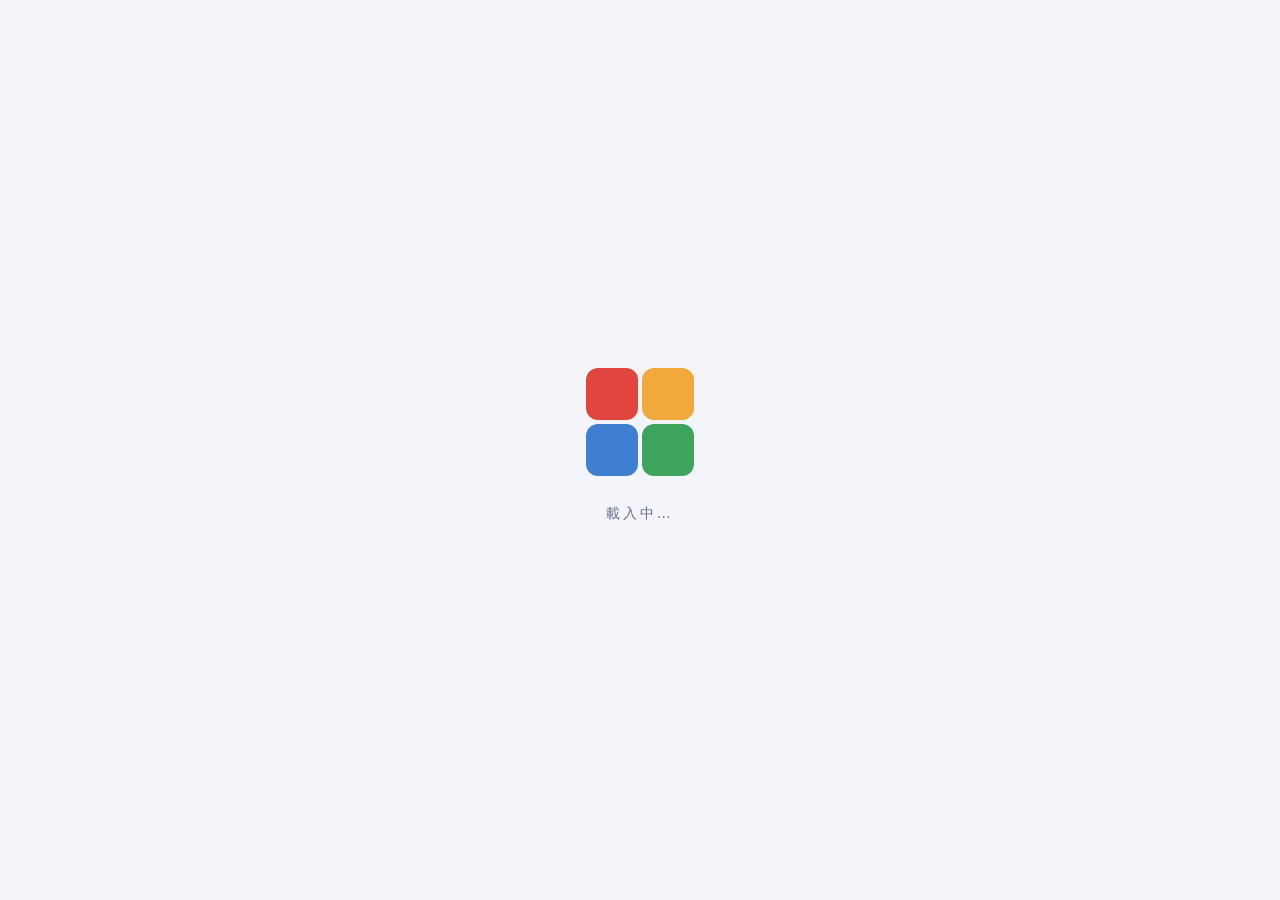
==== index.html @ c6e16c7b "淺色/深色切換改為太陽月亮並排按鈕；教材圖片可調整顯示大小與對齊 - 右上角改為太陽、月亮兩個並排按鈕，目前模式反白並標示 aria-pressed，前台與後台共用 - 後台圖片區塊新增「顯示大小」滑" ====
<!DOCTYPE html>
<html lang="zh-Hant">
<head>
<meta charset="UTF-8">
<meta name="viewport" content="width=device-width, initial-scale=1">
<title>DiSC 人際風格工作坊</title>
<link rel="stylesheet" href="css/style.css">
</head>
<body>
<div id="splash" role="status" aria-label="載入中">
  <div class="splash-in">
    <div class="sq-grid"><i class="sq sq-d"></i><i class="sq sq-i"></i><i class="sq sq-c"></i><i class="sq sq-s"></i></div>
    <p class="muted">載入中…</p>
  </div>
</div>

<header class="topbar"><div class="topbar-in">
  <a class="brand" href="#/"><span class="logo"><i></i><i></i><i></i><i></i></span><span id="brandName">DiSC 人際風格工作坊</span></a>
  <span class="spacer"></span>
  <div class="theme-switch" role="group" aria-label="切換淺色或深色模式">
    <button type="button" data-theme-set="light" title="淺色模式" aria-label="淺色模式" aria-pressed="false"><svg viewBox="0 0 24 24" width="18" height="18" fill="none" stroke="currentColor" stroke-width="2" stroke-linecap="round" stroke-linejoin="round" aria-hidden="true"><circle cx="12" cy="12" r="5"/><path d="M12 1v2M12 21v2M4.22 4.22l1.42 1.42M18.36 18.36l1.42 1.42M1 12h2M21 12h2M4.22 19.78l1.42-1.42M18.36 5.64l1.42-1.42"/></svg></button>
    <button type="button" data-theme-set="dark" title="深色模式" aria-label="深色模式" aria-pressed="false"><svg viewBox="0 0 24 24" width="18" height="18" fill="none" stroke="currentColor" stroke-width="2" stroke-linecap="round" stroke-linejoin="round" aria-hidden="true"><path d="M21 12.79A9 9 0 1 1 11.21 3 7 7 0 0 0 21 12.79z"/></svg></button>
  </div>
</div></header>

<main class="wrap" id="app"></main>

<footer class="wrap" id="siteFooter" style="padding-top:0"></footer>

<script src="js/common.js"></script>
<script src="js/app.js"></script>
</body>
</html>
---- css/style.css ----
/* DiSC 人際風格工作坊 — 共用樣式（前台＋後台） */
:root {
  --bg:#f4f5fb; --surface:#ffffff; --surface2:#eef0f8; --text:#1d2233; --muted:#667085; --line:#e3e6f0;
  --brand:#5b4bdb; --brand-ink:#ffffff; --shadow:0 6px 24px rgba(30,40,90,.08);
  --D:#e0463d; --I:#f2a93b; --S:#3da35d; --C:#3f7fd1;
  --D-soft:#fde8e6; --I-soft:#fef3dc; --S-soft:#e2f4e8; --C-soft:#e3edfa;
  --ok:#2e9e5b; --warn:#d98a00; --danger:#d23b3b;
  --radius:16px;
}
:root[data-theme="dark"] {
  --bg:#12141d; --surface:#1b1f2c; --surface2:#242938; --text:#eceff8; --muted:#9aa3b8; --line:#2d3446;
  --brand:#8b7dff; --brand-ink:#12141d; --shadow:0 6px 24px rgba(0,0,0,.35);
  --D:#ef6a61; --I:#f5bb5c; --S:#5bc07b; --C:#6a9fe6;
  --D-soft:#3a2321; --I-soft:#3a3120; --S-soft:#1f3327; --C-soft:#1f2c40;
}
* { box-sizing:border-box; }
html { scroll-behavior:smooth; }
body { margin:0; background:var(--bg); color:var(--text); line-height:1.65;
  font-family:"Noto Sans TC","Microsoft JhengHei","PingFang TC",system-ui,sans-serif; }
a { color:var(--brand); }
h1,h2,h3 { line-height:1.3; margin:0 0 .5em; }
h1 { font-size:clamp(26px,5vw,38px); } h2 { font-size:22px; } h3 { font-size:17px; }
p { margin:.5em 0; }
.muted { color:var(--muted); } .small { font-size:13px; }
.hidden { display:none !important; }

/* 版面 */
.topbar { position:sticky; top:0; z-index:20; background:color-mix(in srgb,var(--surface) 88%,transparent);
  backdrop-filter:blur(10px); border-bottom:1px solid var(--line); }
.topbar-in { max-width:1040px; margin:0 auto; padding:10px 16px; display:flex; align-items:center; gap:12px; }
.brand { display:flex; align-items:center; gap:10px; font-weight:800; text-decoration:none; color:var(--text); cursor:pointer; }
.logo { display:grid; grid-template-columns:1fr 1fr; width:30px; height:30px; flex:none; }
.logo i { display:block; transition:transform .4s cubic-bezier(.5,0,.2,1), border-radius .4s; }
.logo i:nth-child(1){background:var(--D); border-top-left-radius:9px; --dx:-6px; --dy:-6px; --rot:-90deg}
.logo i:nth-child(2){background:var(--I); border-top-right-radius:9px; --dx:6px; --dy:-6px; --rot:90deg}
.logo i:nth-child(3){background:var(--C); border-bottom-left-radius:9px; --dx:-6px; --dy:6px; --rot:90deg}
.logo i:nth-child(4){background:var(--S); border-bottom-right-radius:9px; --dx:6px; --dy:6px; --rot:-90deg}
/* 滑鼠移到站名時，四色方塊散開成圓形，移開後收回（只用 transform／過渡，不持續動畫；觸控裝置與「減少動態效果」設定下停用） */
@media (hover:hover) and (prefers-reduced-motion:no-preference) {
  .brand:hover .logo i { transform:translate(var(--dx),var(--dy)) rotate(var(--rot)) scale(.78); border-radius:50%; }
}
@media (prefers-reduced-motion:reduce) { .logo i { transition:none; } }
.spacer { flex:1; }
/* 淺色／深色模式切換：太陽與月亮並排，目前的模式反白 */
.theme-switch { display:inline-flex; gap:2px; padding:3px; background:var(--surface2); border:1px solid var(--line); border-radius:99px; flex:none; }
.theme-switch button { padding:6px 9px; border-radius:99px; background:transparent; color:var(--muted); border:0; line-height:0; font-weight:400; }
.theme-switch button:hover { opacity:1; color:var(--text); }
.theme-switch button.on { background:var(--brand); color:var(--brand-ink); }
.wrap { max-width:1040px; margin:0 auto; padding:24px 16px 48px; }
.narrow { max-width:760px; }
.card { background:var(--surface); border:1px solid var(--line); border-radius:var(--radius); padding:24px; box-shadow:var(--shadow); }
.card + .card { margin-top:16px; }
.grid { display:grid; gap:16px; }
.grid.c2 { grid-template-columns:repeat(2,1fr); } .grid.c4 { grid-template-columns:repeat(4,1fr); }
.grid.c3 { grid-template-columns:repeat(3,1fr); }
@media (max-width:820px){ .grid.c4{grid-template-columns:repeat(2,1fr)} .grid.c3{grid-template-columns:1fr} }
@media (max-width:560px){ .grid.c2,.grid.c4{grid-template-columns:1fr} .card{padding:18px} .hero{padding-left:28px;padding-right:28px} }

/* 按鈕與表單 */
button,.btn { font:inherit; cursor:pointer; border:1px solid transparent; border-radius:12px; padding:10px 18px;
  background:var(--brand); color:var(--brand-ink); font-weight:700; text-decoration:none; display:inline-flex;
  align-items:center; gap:6px; transition:transform .08s, opacity .15s; }
button:hover { opacity:.92; } button:active { transform:scale(.98); }
button:disabled { opacity:.4; cursor:not-allowed; }
button.ghost { background:transparent; color:var(--text); border-color:var(--line); }
button.soft { background:var(--surface2); color:var(--text); }
button.danger { background:var(--danger); color:#fff; }
button.sm { padding:5px 11px; font-size:13px; border-radius:9px; }
button.icon { padding:8px 11px; }
input[type=text],input[type=password],input[type=number],input[type=url],select,textarea {
  width:100%; font:inherit; color:var(--text); background:var(--surface2); border:1px solid var(--line);
  border-radius:10px; padding:10px 12px; }
textarea { min-height:84px; resize:vertical; }
input:focus,select:focus,textarea:focus { outline:2px solid var(--brand); border-color:transparent; }
label.f { display:block; font-weight:700; font-size:14px; margin:12px 0 4px; }
.row { display:flex; gap:12px; align-items:center; flex-wrap:wrap; }
.row.between { justify-content:space-between; }
.switch { display:flex; align-items:center; gap:10px; cursor:pointer; }
.switch input { width:20px; height:20px; accent-color:var(--brand); }

/* DiSC 標籤 */
.pill { display:inline-block; padding:2px 10px; border-radius:99px; font-size:12px; font-weight:700; color:#fff; }
.t-D{--c:var(--D);--cs:var(--D-soft)} .t-I{--c:var(--I);--cs:var(--I-soft)}
.t-S{--c:var(--S);--cs:var(--S-soft)} .t-C{--c:var(--C);--cs:var(--C-soft)}
.pill.t-D,.pill.t-I,.pill.t-S,.pill.t-C { background:var(--c); }
.chip { border:2px solid var(--line); background:var(--surface); color:var(--text); border-radius:12px;
  padding:8px 16px; font-weight:800; min-width:52px; justify-content:center; }
.chip.on { background:var(--c,var(--brand)); border-color:var(--c,var(--brand)); color:#fff; }
.chip.none { --c:var(--muted); }

/* 首頁 */
.hero { border-radius:24px; padding:36px 84px; color:#fff; position:relative; overflow:hidden;
  background:linear-gradient(120deg,var(--D) 0%,var(--I) 34%,var(--S) 68%,var(--C) 100%); }
.hero::after { content:""; position:absolute; inset:0; background:linear-gradient(to bottom,rgba(20,20,40,.35),rgba(20,20,40,.55)); }
.hero > * { position:relative; z-index:1; }
.hero p { max-width:100%; opacity:.95; }
.feature { text-align:left; display:block; width:100%; color:var(--text); background:var(--surface);
  border:1px solid var(--line); border-top:6px solid var(--c); border-radius:var(--radius); padding:20px;
  box-shadow:var(--shadow); font-weight:400; position:relative; }
.feature:hover { transform:translateY(-3px); }
.feature .no { font-size:12px; font-weight:800; color:var(--c); letter-spacing:.1em; }
.feature h3 { font-size:20px; margin:4px 0; }
.feature .lock { position:absolute; top:14px; right:16px; font-size:18px; }
.feature.locked { opacity:.85; }

/* 測驗 */
.progress { height:8px; background:var(--surface2); border-radius:99px; overflow:hidden; }
.progress i { display:block; height:100%; background:linear-gradient(90deg,var(--D),var(--I),var(--S),var(--C)); transition:width .25s; }
.opt { display:grid; grid-template-columns:1fr auto auto; gap:10px; align-items:center; padding:12px 14px;
  border:1px solid var(--line); border-radius:12px; margin-top:8px; background:var(--surface2); }
.opt .lbl { font-weight:500; }
.mark { border:2px solid var(--line); background:var(--surface); color:var(--muted); padding:6px 12px; border-radius:10px; font-size:13px; }
.mark.most.on { background:var(--ok); border-color:var(--ok); color:#fff; }
.mark.least.on { background:var(--danger); border-color:var(--danger); color:#fff; }
.mark:disabled { opacity:.3; }
.opt.pick { grid-template-columns:1fr; text-align:left; cursor:pointer; }
.opt.pick.on { border-color:var(--brand); background:color-mix(in srgb,var(--brand) 14%,var(--surface)); font-weight:700; }
.notice { background:var(--I-soft); border-left:5px solid var(--I); border-radius:10px; padding:12px 16px; }
.notice ul { margin:6px 0 0; padding-left:20px; }

/* 結果圖表 */
.bar-row { display:grid; grid-template-columns:96px 1fr 44px; gap:10px; align-items:center; margin:10px 0; }
.track { height:24px; background:var(--surface2); border-radius:9px; overflow:hidden; }
.fill { height:100%; border-radius:9px; background:var(--c); transition:width .6s; }
.styleBadge { font-size:56px; font-weight:900; letter-spacing:.02em; line-height:1; }
.circleWrap { width:100%; max-width:280px; margin:0 auto; }
.circleWrap svg { display:block; width:100%; height:auto; }
.tips h3 { margin-top:16px; }
.tips ul { margin:4px 0; padding-left:20px; }
.box { border-radius:12px; padding:14px 16px; background:var(--cs,var(--surface2)); border-left:5px solid var(--c,var(--brand)); }
.box + .box { margin-top:12px; }
.box h3 { margin:0 0 4px; }

/* 準確度回饋滑桿 */
.rate-current { text-align:center; font-size:20px; font-weight:800; color:var(--brand); margin-bottom:6px; }
input[type=range] { -webkit-appearance:none; appearance:none; width:100%; height:8px; border-radius:99px;
  background:linear-gradient(90deg,var(--D),var(--I),var(--S),var(--C)); outline:none; margin:4px 0; }
input[type=range]::-webkit-slider-thumb { -webkit-appearance:none; appearance:none; width:26px; height:26px; border-radius:50%;
  background:var(--surface); border:4px solid var(--brand); box-shadow:0 2px 6px rgba(0,0,0,.25); cursor:pointer; }
input[type=range]::-moz-range-thumb { width:26px; height:26px; border-radius:50%; background:var(--surface);
  border:4px solid var(--brand); box-shadow:0 2px 6px rgba(0,0,0,.25); cursor:pointer; }
.rate-labels { display:flex; justify-content:space-between; font-size:12px; color:var(--muted); margin-top:2px; }
.box ul { margin:4px 0; padding-left:20px; }

/* 教材 */
.article-item { display:block; text-align:left; width:100%; color:var(--text); background:var(--surface);
  border:1px solid var(--line); border-radius:14px; padding:16px 18px; font-weight:400; box-shadow:var(--shadow); }
.article-item strong { font-size:17px; display:block; }
.blk { margin:14px 0; }
.blk img,.blk video,.blk iframe { max-width:100%; border-radius:12px; display:block; }
.blk iframe { width:100%; border:0; }
.blk .ratio { aspect-ratio:16/9; }
.blk .pdf { height:560px; }
.callout { border-radius:12px; padding:12px 16px; border-left:5px solid var(--brand); background:var(--surface2); }
.callout.tip { border-color:var(--S); background:var(--S-soft); } .callout.warn { border-color:var(--I); background:var(--I-soft); }
.callout.info { border-color:var(--C); background:var(--C-soft); }
figcaption { font-size:13px; color:var(--muted); margin-top:4px; }
/* 圖片區塊：圖說置中於圖片下方（圖片較窄時，圖說也會對齊圖片寬度置中） */
figure.blk { display:flex; flex-direction:column; align-items:flex-start; width:fit-content; max-width:100%; }
figure.blk img { width:auto; }
figure.blk figcaption { align-self:stretch; text-align:center; }

/* Modal / toast */
.modal { position:fixed; inset:0; z-index:50; background:rgba(10,12,30,.55); display:grid; place-items:center; padding:16px; }
.modal .card { max-width:400px; width:100%; }
#toast { position:fixed; left:50%; bottom:24px; transform:translateX(-50%); background:var(--text); color:var(--bg);
  padding:10px 18px; border-radius:99px; z-index:60; font-weight:700; opacity:0; pointer-events:none; transition:opacity .2s; }
#toast.on { opacity:1; }

/* 後台 */
.admin-layout { display:grid; grid-template-columns:210px 1fr; gap:20px; }
.sidenav { display:flex; flex-direction:column; gap:6px; position:sticky; top:72px; align-self:start; }
.sidenav button { background:transparent; color:var(--text); text-align:left; border:1px solid transparent; justify-content:flex-start; }
.sidenav button.on { background:var(--brand); color:var(--brand-ink); }
.sidenav .grp { font-size:12px; font-weight:800; color:var(--muted); margin:12px 6px 0; letter-spacing:.08em; }
@media (max-width:820px){ .admin-layout{grid-template-columns:1fr} .sidenav{position:static;flex-direction:row;flex-wrap:wrap} .sidenav .grp{display:none} }
table.tbl { width:100%; border-collapse:collapse; font-size:14px; }
table.tbl th { text-align:left; color:var(--muted); font-weight:700; padding:8px; border-bottom:2px solid var(--line); }
table.tbl td { padding:8px; border-bottom:1px solid var(--line); vertical-align:middle; }
table.tbl tr.cathead td { background:var(--surface2); font-weight:800; }
table.tbl input[type=checkbox] { width:18px; height:18px; accent-color:var(--brand); }
.scroll-x { overflow-x:auto; }
.qcard { border:1px solid var(--line); border-radius:14px; padding:14px; margin-top:12px; background:var(--surface); }
.qcard .opts { display:grid; gap:8px; margin-top:8px; }
.optedit { display:grid; grid-template-columns:70px 1fr; gap:8px; align-items:center; }
.logic { background:var(--surface2); border-radius:12px; padding:14px 16px; font-size:14px; }
.logic code { background:var(--surface); padding:1px 6px; border-radius:6px; }
.matrix { display:grid; grid-template-columns:52px repeat(12,1fr); gap:3px; font-size:11px; }
.matrix .h { text-align:center; font-weight:800; color:var(--muted); padding:4px 0; }
.matrix button { padding:6px 0; font-size:11px; border-radius:6px; justify-content:center; background:var(--surface2); color:var(--muted); }
.matrix button.edited { background:var(--brand); color:var(--brand-ink); }
.matrix button.sel { outline:3px solid var(--I); }
.blockedit { border:1px dashed var(--line); border-radius:12px; padding:12px; margin-top:10px; background:var(--surface); }
.stat { text-align:center; } .stat b { font-size:30px; display:block; }
@media print { .topbar,button,.sidenav,#toast { display:none !important; } body { background:#fff; } }

/* 載入動畫：四色方塊拆開再重組 */
#splash { position:fixed; inset:0; z-index:100; background:var(--bg); display:grid; place-items:center;
  transition:opacity .45s ease, visibility .45s; }
#splash.done { opacity:0; visibility:hidden; pointer-events:none; }
.splash-in { text-align:center; }
.splash-in p { margin-top:26px; letter-spacing:.2em; font-size:14px; }
.sq-grid { display:grid; grid-template-columns:repeat(2,52px); grid-template-rows:repeat(2,52px); gap:4px; margin:0 auto; width:108px; }
.sq { display:block; border-radius:12px; animation:sqSplit 1.9s cubic-bezier(.65,0,.35,1) infinite; }
.sq-d { background:var(--D); --dx:-46px; --dy:-46px; --rot:-90deg; }
.sq-i { background:var(--I); --dx:46px;  --dy:-46px; --rot:90deg; animation-delay:.06s; }
.sq-c { background:var(--C); --dx:-46px; --dy:46px;  --rot:90deg; animation-delay:.12s; }
.sq-s { background:var(--S); --dx:46px;  --dy:46px;  --rot:-90deg; animation-delay:.18s; }
@keyframes sqSplit {
  0%, 12%  { transform:translate(0,0) rotate(0) scale(1); }
  42%, 58% { transform:translate(var(--dx),var(--dy)) rotate(var(--rot)) scale(.82); border-radius:50%; }
  88%, 100% { transform:translate(0,0) rotate(0) scale(1); }
}
@media (prefers-reduced-motion: reduce) { .sq { animation:none; } }

/* 首頁著作權文字（純文字，不使用區塊樣式）*/
.copyright-plain { max-width:720px; margin:0 auto; padding:0 16px 4px; text-align:center; font-size:13px; color:var(--muted); }
.copyright-plain b { color:var(--text); }
.copyright-plain p { margin:2px 0; }
.copyright-plain ul { margin:4px auto; padding-left:20px; text-align:left; display:inline-block; }
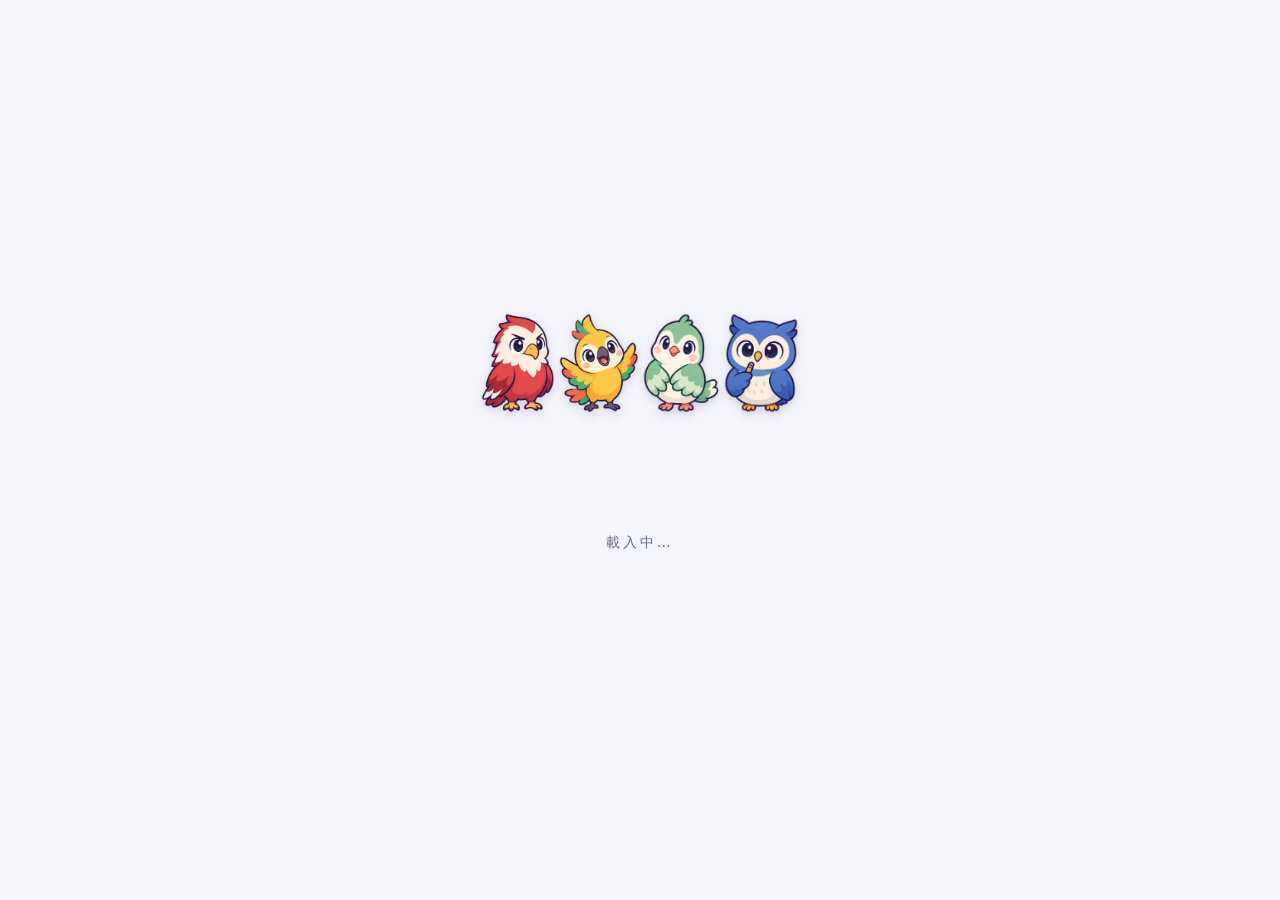
==== commit a19c8c13: "吉祥物預覽版（僅在 mascot-preview 分支，未合併到 main） 首頁（主視覺＋功能卡）、看懂自己結果（主次大小並列）、識別他人結果、 風格應對神器（雙方面對面）、基本應對原則、開場動畫、" ====
--- a/index.html
+++ b/index.html
@@ -5,11 +5,18 @@
 <meta name="viewport" content="width=device-width, initial-scale=1">
 <title>DiSC 人際風格工作坊</title>
 <link rel="stylesheet" href="css/style.css">
+<script>/* 吉祥物開關（先用上次的狀態避免閃爍；載入設定後由 mascotInit 校正）*/try{var q=new URLSearchParams(location.search).get("mascot"),v=localStorage.getItem("disc_mascot");document.documentElement.classList.toggle("mascot-on",q==="off"||q==="0"?false:q==="on"||q==="1"?true:v!=="0")}catch(e){}</script>
 </head>
 <body>
 <div id="splash" role="status" aria-label="載入中">
   <div class="splash-in">
     <div class="sq-grid"><i class="sq sq-d"></i><i class="sq sq-i"></i><i class="sq sq-c"></i><i class="sq sq-s"></i></div>
+    <div class="splash-mk" aria-hidden="true">
+      <span class="mk"><img class="mk-l" src="assets/mascot/D.webp" alt="" loading="lazy"><img class="mk-d" src="assets/mascot/D-w.webp" alt="" loading="lazy"></span>
+      <span class="mk"><img class="mk-l" src="assets/mascot/I.webp" alt="" loading="lazy"><img class="mk-d" src="assets/mascot/I-w.webp" alt="" loading="lazy"></span>
+      <span class="mk"><img class="mk-l" src="assets/mascot/S.webp" alt="" loading="lazy"><img class="mk-d" src="assets/mascot/S-w.webp" alt="" loading="lazy"></span>
+      <span class="mk"><img class="mk-l" src="assets/mascot/C.webp" alt="" loading="lazy"><img class="mk-d" src="assets/mascot/C-w.webp" alt="" loading="lazy"></span>
+    </div>
     <p class="muted">載入中…</p>
   </div>
 </div>
--- a/css/style.css
+++ b/css/style.css
@@ -140,13 +140,43 @@
 input[type=range]::-moz-range-thumb { width:26px; height:26px; border-radius:50%; background:var(--surface);
   border:4px solid var(--brand); box-shadow:0 2px 6px rgba(0,0,0,.25); cursor:pointer; }
 .rate-labels { display:flex; justify-content:space-between; font-size:12px; color:var(--muted); margin-top:2px; }
+/* 結果頁的準確度回饋：寬度與整體版面相同；高度與字級維持精簡 */
+.rate-box { width:100%; margin:18px 0 0; padding:8px 14px; background:var(--surface2); border-radius:12px; line-height:1.35; }
+/* 回饋下方的重點提示（文字可在後台編輯） */
+.hl-note { margin-top:12px; padding:12px 16px; border-radius:12px; background:var(--I-soft); border-left:5px solid var(--I); font-size:15px; }
+.hl-note p { margin:0; }
+.hl-note b { font-weight:800; background:linear-gradient(transparent 58%, color-mix(in srgb, var(--I) 45%, transparent) 58%); }
+.rate-box h3 { margin:0 0 6px; font-size:14px; }
+.rate-box .rate-current { font-size:16px; margin-bottom:2px; }
+.rate-box input[type=range]::-webkit-slider-thumb { width:20px; height:20px; border-width:3px; }
+.rate-box input[type=range]::-moz-range-thumb { width:20px; height:20px; border-width:3px; }
+.rate-box .rate-labels { font-size:11px; }
+.rate-box .row { margin-top:8px !important; }
+.rate-box .small { font-size:12px; }
+.rate-box button { padding:6px 14px; font-size:13px; border-radius:10px; }
+
+/* 後台 DiSC 分布圖：即時姓名提示與「顯示所有姓名」 */
+svg.scatter { overflow:visible; }
+svg.scatter circle.dot { cursor:pointer; transition:stroke-width .08s; }
+svg.scatter circle.dot:hover { stroke-width:3.5; }
+svg.scatter .names { display:none; }
+svg.scatter.show-names .names { display:inline; }
+svg.scatter .names .leaders line { stroke:rgba(255,255,255,.85); stroke-width:.7; }
+svg.scatter .names text { fill:#fff; stroke:rgba(15,20,40,.75); stroke-width:2.4px; paint-order:stroke; stroke-linejoin:round; font-weight:700; }
+#scatterTip { position:fixed; z-index:200; left:0; top:0; display:none; pointer-events:none; max-width:280px; white-space:pre-line;
+  background:#1d2233; color:#fff; font-size:13px; line-height:1.5; font-weight:600; padding:6px 10px; border-radius:8px; border:1px solid rgba(255,255,255,.28); box-shadow:0 4px 14px rgba(0,0,0,.35); }
+#scatterTip.on { display:block; }
 .box ul { margin:4px 0; padding-left:20px; }
 
 /* 教材 */
 .article-item { display:block; text-align:left; width:100%; color:var(--text); background:var(--surface);
   border:1px solid var(--line); border-radius:14px; padding:16px 18px; font-weight:400; box-shadow:var(--shadow); }
 .article-item strong { font-size:17px; display:block; }
-.blk { margin:14px 0; }
+/* 教材區塊（標題／文字／圖片／提示框…）之間的距離：28px（原本 14px 的兩倍）；摘要後的第一個與最後一個區塊維持原本距離 */
+:root { --blk-gap:28px; }
+.blk { margin:var(--blk-gap) 0; }
+p.muted + .blk { margin-top:14px; }
+.card > .blk:last-child, #pv > .blk:last-child { margin-bottom:14px; }
 .blk img,.blk video,.blk iframe { max-width:100%; border-radius:12px; display:block; }
 .blk iframe { width:100%; border:0; }
 .blk .ratio { aspect-ratio:16/9; }
@@ -218,3 +248,89 @@
 .copyright-plain b { color:var(--text); }
 .copyright-plain p { margin:2px 0; }
 .copyright-plain ul { margin:4px auto; padding-left:20px; text-align:left; display:inline-block; }
+
+/* ===== 吉祥物（老鷹 D／鸚鵡 i／鴿子 S／貓頭鷹 C）===== */
+.mk { display:inline-block; flex:none; line-height:0; height:calc(var(--base,96px) * var(--s,1)); transition:transform .25s cubic-bezier(.3,1.4,.5,1); }
+.mk img { display:block; height:100%; width:auto; filter:drop-shadow(0 3px 5px rgba(20,25,60,.16)); }
+.mk .mk-d { display:none; }
+:root[data-theme="dark"] .mk .mk-l { display:none; }
+:root[data-theme="dark"] .mk .mk-d { display:block; filter:drop-shadow(0 2px 4px rgba(0,0,0,.4)); }
+.mk.sticker .mk-l { display:none !important; } .mk.sticker .mk-d { display:block !important; }
+.mk.flip img { transform:scaleX(-1); }
+.mk-xs { --base:44px; } .mk-sm { --base:64px; } .mk-md { --base:96px; } .mk-lg { --base:150px; } .mk-xl { --base:200px; }
+@keyframes mkBob { 0%,100% { transform:translateY(0); } 50% { transform:translateY(-6px); } }
+@media (prefers-reduced-motion:no-preference) { .mk.bob { animation:mkBob 2.8s ease-in-out infinite; animation-delay:var(--d,0s); } }
+@media (hover:hover) and (prefers-reduced-motion:no-preference) {
+  .feature:hover .mk, .mk-pick:hover .mk { transform:translateY(-6px) rotate(-5deg); }
+}
+
+/* 首頁：主視覺上緣站著四隻、功能卡片右下角各一隻 */
+.hero.has-mk { overflow:visible; margin-top:92px; }
+.hero.has-mk::after { border-radius:inherit; }
+.hero .mk-row { position:absolute; right:40px; bottom:calc(100% - 14px); display:flex; align-items:flex-end; z-index:2; }
+.hero .mk-row .mk { --base:112px; margin-left:-12px; }
+.feature.has-mk { min-height:128px; padding-right:128px; }
+.feature .mk-feature { position:absolute; right:14px; bottom:8px; --base:104px; }
+@media (max-width:640px) {
+  .hero.has-mk { margin-top:80px; }
+  .hero .mk-row { right:50%; transform:translateX(50%); }
+  .hero .mk-row .mk { --base:88px; }
+  .feature.has-mk { padding-right:112px; }
+  .feature .mk-feature { --base:88px; }
+}
+
+/* 結果頁：吉祥物舞台（第 1 隻大、其餘小）與口頭禪對話框 */
+.mk-stage { display:inline-flex; align-items:flex-end; padding:12px 16px 8px; border-radius:20px; background:var(--cs,var(--surface2)); flex:none; --base:150px; }
+.mk-stage .mk + .mk { margin-left:-14px; }
+.mk-stage.rev { flex-direction:row-reverse; }
+.mk-stage.rev .mk + .mk { margin-left:0; margin-right:-14px; }
+.mk-say { position:relative; display:inline-block; margin-top:10px; padding:7px 14px; border-radius:14px; font-size:14px; font-weight:700; background:var(--cs,var(--surface2)); color:var(--text); }
+.mk-say::before { content:""; position:absolute; left:-7px; top:50%; margin-top:-7px; border:7px solid transparent; border-left:0; border-right-color:var(--cs,var(--surface2)); }
+.mk-say.r::before { left:auto; right:-7px; border-right:7px solid transparent; border-left-color:var(--cs,var(--surface2)); border-left-width:7px; }
+.res-head { display:flex; gap:20px; align-items:center; flex-wrap:wrap; }
+.res-head .res-text { flex:1; min-width:220px; }
+
+/* 風格應對神器：雙方面對面 */
+.mk-duo { display:grid; grid-template-columns:1fr auto 1fr; gap:8px; align-items:end; margin-bottom:14px; }
+.mk-duo .side { display:flex; flex-direction:column; align-items:center; gap:6px; }
+.mk-duo .side .mk-stage { --base:150px; }
+.mk-duo .mid { font-size:30px; color:var(--muted); padding-bottom:64px; line-height:1; }
+@media (max-width:560px) { .mk-duo .side .mk-stage { --base:96px; padding:10px 10px 6px; } }
+
+/* 基本應對原則：選一隻吉祥物來選風格 */
+.mk-picks { display:grid; grid-template-columns:repeat(4,1fr); gap:10px; }
+@media (max-width:640px) { .mk-picks { grid-template-columns:repeat(2,1fr); } }
+.mk-pick { display:flex; flex-direction:column; align-items:center; gap:2px; padding:12px 8px 10px; border:2px solid var(--line); border-radius:16px;
+  background:var(--surface); color:var(--text); font-weight:400; }
+.mk-pick b { font-size:16px; color:var(--c); margin-top:4px; }
+.mk-pick.on { border-color:var(--c); background:var(--cs); }
+.mk-chat { display:flex; align-items:center; gap:10px; }
+
+/* 結果小卡預覽 */
+.modal .card.wide { max-width:560px; text-align:center; }
+.modal .card.wide img.cardpv { width:100%; border-radius:12px; border:1px solid var(--line); }
+
+/* 預覽版：吉祥物開／關切換列 */
+#mkSwitch { position:fixed; left:12px; bottom:12px; z-index:90; display:flex; gap:6px; align-items:center; background:var(--surface); border:1px solid var(--line);
+  border-radius:99px; padding:5px 6px 5px 14px; box-shadow:var(--shadow); font-size:13px; font-weight:700; }
+#mkSwitch a { text-decoration:none; padding:5px 12px; border-radius:99px; color:var(--text); background:var(--surface2); }
+#mkSwitch a.on { background:var(--brand); color:var(--brand-ink); }
+
+/* 載入動畫：方塊重組後變成四隻吉祥物（只在吉祥物開啟時） */
+.splash-mk { display:none; }
+html.mascot-on .splash-in { position:relative; }
+html.mascot-on .splash-mk { display:flex; position:absolute; top:-26px; left:50%; transform:translateX(-50%); gap:4px; align-items:flex-end; pointer-events:none; }
+html.mascot-on .splash-mk .mk { --base:100px; opacity:0; transform:scale(.3) translateY(24px); animation:mkPop .5s cubic-bezier(.3,1.5,.5,1) forwards; }
+html.mascot-on .splash-mk .mk:nth-child(1) { animation-delay:1.45s; } html.mascot-on .splash-mk .mk:nth-child(2) { animation-delay:1.55s; }
+html.mascot-on .splash-mk .mk:nth-child(3) { animation-delay:1.65s; } html.mascot-on .splash-mk .mk:nth-child(4) { animation-delay:1.75s; }
+html.mascot-on .sq { animation:sqSplit 1.5s cubic-bezier(.65,0,.35,1) 1 both, sqOut .22s ease 1.4s forwards; }
+html.mascot-on .sq-i { animation-delay:.06s, 1.4s; } html.mascot-on .sq-c { animation-delay:.12s, 1.4s; } html.mascot-on .sq-s { animation-delay:.18s, 1.4s; }
+html.mascot-on .splash-in p { margin-top:84px; }
+@keyframes mkPop { to { opacity:1; transform:scale(1) translateY(0); } }
+@keyframes sqOut { to { opacity:0; transform:scale(.4); } }
+@media (prefers-reduced-motion:reduce) { html.mascot-on .splash-mk .mk { animation:none; opacity:1; transform:none; } html.mascot-on .sq { animation:none; opacity:0; } }
+.hero .mk-row .mk:nth-child(2) { --d:.35s; } .hero .mk-row .mk:nth-child(3) { --d:.7s; } .hero .mk-row .mk:nth-child(4) { --d:1.05s; }
+.modal { overflow:auto; }
+.modal .card.wide { max-height:94vh; overflow:auto; }
+.feature.has-mk .lock { right:124px; }
+@media (max-width:640px) { .feature.has-mk .lock { right:108px; } }
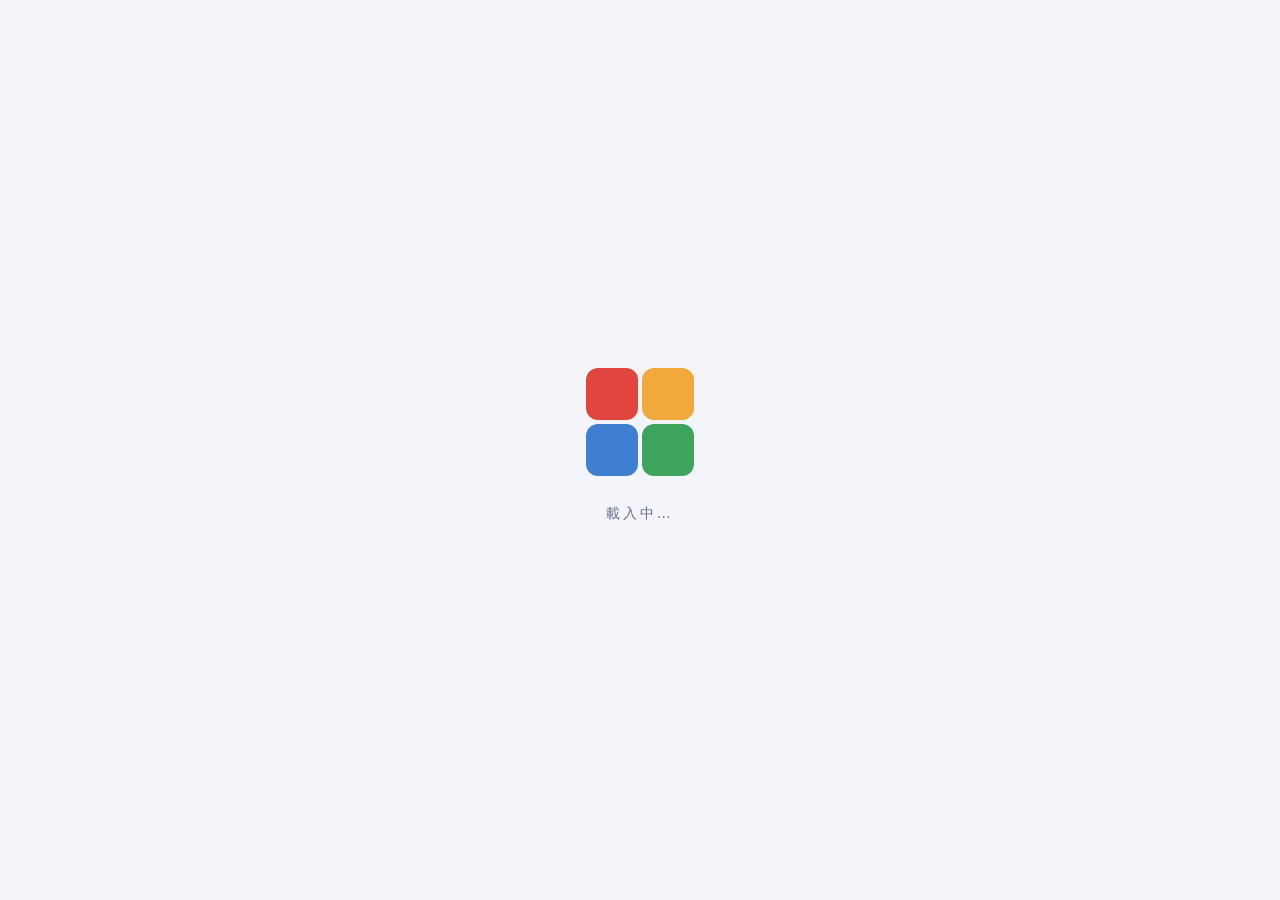
==== commit 30ab8778: "吉祥物預覽調整：移除開場動畫與功能卡吉祥物；主視覺右側加入四隻協作圖；看懂自己吉祥物移到長條圖右側且縮小、三個風格以上不顯示；基本應對原則圖文大小對調並移除動物名稱；結果小卡吉祥物縮小；貓頭鷹換新版 " ====
--- a/index.html
+++ b/index.html
@@ -5,18 +5,11 @@
 <meta name="viewport" content="width=device-width, initial-scale=1">
 <title>DiSC 人際風格工作坊</title>
 <link rel="stylesheet" href="css/style.css">
-<script>/* 吉祥物開關（先用上次的狀態避免閃爍；載入設定後由 mascotInit 校正）*/try{var q=new URLSearchParams(location.search).get("mascot"),v=localStorage.getItem("disc_mascot");document.documentElement.classList.toggle("mascot-on",q==="off"||q==="0"?false:q==="on"||q==="1"?true:v!=="0")}catch(e){}</script>
 </head>
 <body>
 <div id="splash" role="status" aria-label="載入中">
   <div class="splash-in">
     <div class="sq-grid"><i class="sq sq-d"></i><i class="sq sq-i"></i><i class="sq sq-c"></i><i class="sq sq-s"></i></div>
-    <div class="splash-mk" aria-hidden="true">
-      <span class="mk"><img class="mk-l" src="assets/mascot/D.webp" alt="" loading="lazy"><img class="mk-d" src="assets/mascot/D-w.webp" alt="" loading="lazy"></span>
-      <span class="mk"><img class="mk-l" src="assets/mascot/I.webp" alt="" loading="lazy"><img class="mk-d" src="assets/mascot/I-w.webp" alt="" loading="lazy"></span>
-      <span class="mk"><img class="mk-l" src="assets/mascot/S.webp" alt="" loading="lazy"><img class="mk-d" src="assets/mascot/S-w.webp" alt="" loading="lazy"></span>
-      <span class="mk"><img class="mk-l" src="assets/mascot/C.webp" alt="" loading="lazy"><img class="mk-d" src="assets/mascot/C-w.webp" alt="" loading="lazy"></span>
-    </div>
     <p class="muted">載入中…</p>
   </div>
 </div>
--- a/css/style.css
+++ b/css/style.css
@@ -255,28 +255,17 @@
 .mk .mk-d { display:none; }
 :root[data-theme="dark"] .mk .mk-l { display:none; }
 :root[data-theme="dark"] .mk .mk-d { display:block; filter:drop-shadow(0 2px 4px rgba(0,0,0,.4)); }
-.mk.sticker .mk-l { display:none !important; } .mk.sticker .mk-d { display:block !important; }
 .mk.flip img { transform:scaleX(-1); }
 .mk-xs { --base:44px; } .mk-sm { --base:64px; } .mk-md { --base:96px; } .mk-lg { --base:150px; } .mk-xl { --base:200px; }
-@keyframes mkBob { 0%,100% { transform:translateY(0); } 50% { transform:translateY(-6px); } }
-@media (prefers-reduced-motion:no-preference) { .mk.bob { animation:mkBob 2.8s ease-in-out infinite; animation-delay:var(--d,0s); } }
-@media (hover:hover) and (prefers-reduced-motion:no-preference) {
-  .feature:hover .mk, .mk-pick:hover .mk { transform:translateY(-6px) rotate(-5deg); }
-}
-
-/* 首頁：主視覺上緣站著四隻、功能卡片右下角各一隻 */
-.hero.has-mk { overflow:visible; margin-top:92px; }
-.hero.has-mk::after { border-radius:inherit; }
-.hero .mk-row { position:absolute; right:40px; bottom:calc(100% - 14px); display:flex; align-items:flex-end; z-index:2; }
-.hero .mk-row .mk { --base:112px; margin-left:-12px; }
-.feature.has-mk { min-height:128px; padding-right:128px; }
-.feature .mk-feature { position:absolute; right:14px; bottom:8px; --base:104px; }
-@media (max-width:640px) {
-  .hero.has-mk { margin-top:80px; }
-  .hero .mk-row { right:50%; transform:translateX(50%); }
-  .hero .mk-row .mk { --base:88px; }
-  .feature.has-mk { padding-right:112px; }
-  .feature .mk-feature { --base:88px; }
+@media (hover:hover) and (prefers-reduced-motion:no-preference) { .mk-pick:hover .mk { transform:translateY(-4px) rotate(-5deg); } }
+
+/* 首頁主視覺：文字在左、四隻吉祥物協作圖在正右方 */
+.hero.has-team { display:flex; align-items:center; gap:20px; padding-right:36px; }
+.hero-text { flex:1; min-width:0; }
+.hero-team { flex:none; height:220px; width:auto; margin:-14px 0; filter:drop-shadow(0 6px 10px rgba(10,15,40,.3)); }
+@media (max-width:760px) {
+  .hero.has-team { flex-direction:column; align-items:flex-start; padding-right:28px; gap:4px; }
+  .hero-team { height:170px; align-self:center; margin:6px 0 -8px; }
 }
 
 /* 結果頁：吉祥物舞台（第 1 隻大、其餘小）與口頭禪對話框 */
@@ -284,11 +273,16 @@
 .mk-stage .mk + .mk { margin-left:-14px; }
 .mk-stage.rev { flex-direction:row-reverse; }
 .mk-stage.rev .mk + .mk { margin-left:0; margin-right:-14px; }
+.mk-stage.sm { --base:75px; padding:6px 10px 4px; border-radius:14px; }
+.mk-stage.sm .mk + .mk { margin-left:-8px; }
 .mk-say { position:relative; display:inline-block; margin-top:10px; padding:7px 14px; border-radius:14px; font-size:14px; font-weight:700; background:var(--cs,var(--surface2)); color:var(--text); }
 .mk-say::before { content:""; position:absolute; left:-7px; top:50%; margin-top:-7px; border:7px solid transparent; border-left:0; border-right-color:var(--cs,var(--surface2)); }
 .mk-say.r::before { left:auto; right:-7px; border-right:7px solid transparent; border-left-color:var(--cs,var(--surface2)); border-left-width:7px; }
 .res-head { display:flex; gap:20px; align-items:center; flex-wrap:wrap; }
 .res-head .res-text { flex:1; min-width:220px; }
+/* 看懂自己：吉祥物在長條圖右側 */
+.bars-mk { display:flex; gap:14px; align-items:center; flex-wrap:wrap; }
+.bars-mk .bars-col { flex:1 1 230px; min-width:0; }
 
 /* 風格應對神器：雙方面對面 */
 .mk-duo { display:grid; grid-template-columns:1fr auto 1fr; gap:8px; align-items:end; margin-bottom:14px; }
@@ -297,17 +291,19 @@
 .mk-duo .mid { font-size:30px; color:var(--muted); padding-bottom:64px; line-height:1; }
 @media (max-width:560px) { .mk-duo .side .mk-stage { --base:96px; padding:10px 10px 6px; } }
 
-/* 基本應對原則：選一隻吉祥物來選風格 */
+/* 基本應對原則：吉祥物小、風格文字大 */
 .mk-picks { display:grid; grid-template-columns:repeat(4,1fr); gap:10px; }
 @media (max-width:640px) { .mk-picks { grid-template-columns:repeat(2,1fr); } }
-.mk-pick { display:flex; flex-direction:column; align-items:center; gap:2px; padding:12px 8px 10px; border:2px solid var(--line); border-radius:16px;
+.mk-pick { display:flex; flex-direction:column; align-items:center; gap:4px; padding:12px 8px 12px; border:2px solid var(--line); border-radius:16px;
   background:var(--surface); color:var(--text); font-weight:400; }
-.mk-pick b { font-size:16px; color:var(--c); margin-top:4px; }
+.mk-pick b { font-size:22px; color:var(--c); line-height:1.2; }
 .mk-pick.on { border-color:var(--c); background:var(--cs); }
 .mk-chat { display:flex; align-items:center; gap:10px; }
+h2.mk-title { font-size:30px; }
 
 /* 結果小卡預覽 */
-.modal .card.wide { max-width:560px; text-align:center; }
+.modal { overflow:auto; }
+.modal .card.wide { max-width:560px; max-height:94vh; overflow:auto; text-align:center; }
 .modal .card.wide img.cardpv { width:100%; border-radius:12px; border:1px solid var(--line); }
 
 /* 預覽版：吉祥物開／關切換列 */
@@ -315,22 +311,9 @@
   border-radius:99px; padding:5px 6px 5px 14px; box-shadow:var(--shadow); font-size:13px; font-weight:700; }
 #mkSwitch a { text-decoration:none; padding:5px 12px; border-radius:99px; color:var(--text); background:var(--surface2); }
 #mkSwitch a.on { background:var(--brand); color:var(--brand-ink); }
-
-/* 載入動畫：方塊重組後變成四隻吉祥物（只在吉祥物開啟時） */
-.splash-mk { display:none; }
-html.mascot-on .splash-in { position:relative; }
-html.mascot-on .splash-mk { display:flex; position:absolute; top:-26px; left:50%; transform:translateX(-50%); gap:4px; align-items:flex-end; pointer-events:none; }
-html.mascot-on .splash-mk .mk { --base:100px; opacity:0; transform:scale(.3) translateY(24px); animation:mkPop .5s cubic-bezier(.3,1.5,.5,1) forwards; }
-html.mascot-on .splash-mk .mk:nth-child(1) { animation-delay:1.45s; } html.mascot-on .splash-mk .mk:nth-child(2) { animation-delay:1.55s; }
-html.mascot-on .splash-mk .mk:nth-child(3) { animation-delay:1.65s; } html.mascot-on .splash-mk .mk:nth-child(4) { animation-delay:1.75s; }
-html.mascot-on .sq { animation:sqSplit 1.5s cubic-bezier(.65,0,.35,1) 1 both, sqOut .22s ease 1.4s forwards; }
-html.mascot-on .sq-i { animation-delay:.06s, 1.4s; } html.mascot-on .sq-c { animation-delay:.12s, 1.4s; } html.mascot-on .sq-s { animation-delay:.18s, 1.4s; }
-html.mascot-on .splash-in p { margin-top:84px; }
-@keyframes mkPop { to { opacity:1; transform:scale(1) translateY(0); } }
-@keyframes sqOut { to { opacity:0; transform:scale(.4); } }
-@media (prefers-reduced-motion:reduce) { html.mascot-on .splash-mk .mk { animation:none; opacity:1; transform:none; } html.mascot-on .sq { animation:none; opacity:0; } }
-.hero .mk-row .mk:nth-child(2) { --d:.35s; } .hero .mk-row .mk:nth-child(3) { --d:.7s; } .hero .mk-row .mk:nth-child(4) { --d:1.05s; }
-.modal { overflow:auto; }
-.modal .card.wide { max-height:94vh; overflow:auto; }
-.feature.has-mk .lock { right:124px; }
-@media (max-width:640px) { .feature.has-mk .lock { right:108px; } }
+.grid.c2.g-mk { grid-template-columns:230px 1fr; }
+.g-mk .circleWrap { max-width:230px; }
+.bars-mk { flex-wrap:nowrap; }
+.bars-mk .bars-col { flex:1 1 0; }
+.bars-mk .bar-row { grid-template-columns:72px 1fr 34px; gap:8px; }
+@media (max-width:640px) { .grid.c2.g-mk { grid-template-columns:1fr; } .bars-mk { flex-wrap:wrap; } .bars-mk .bars-col { flex:1 1 230px; } }
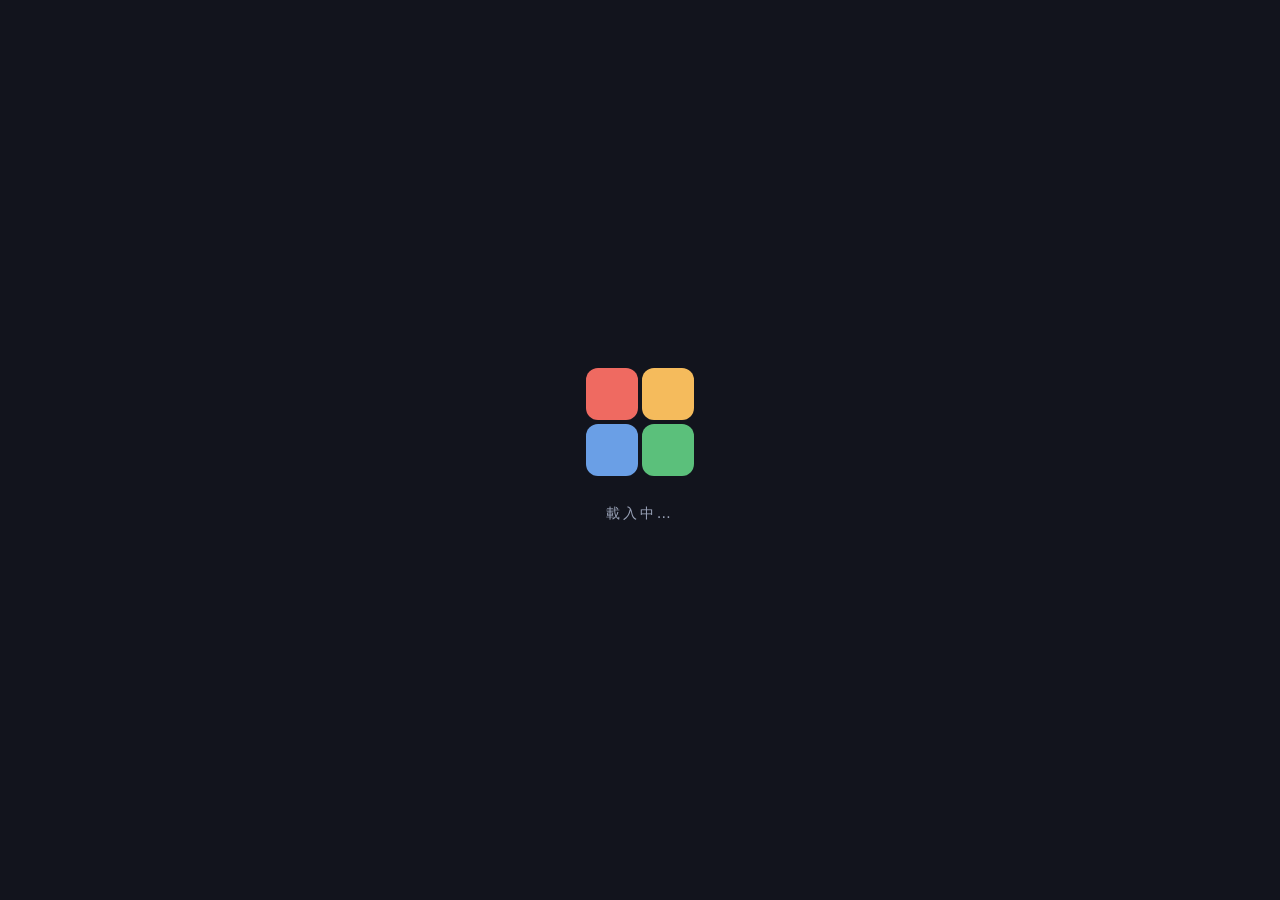
==== commit c11ec9ff: "色塊版：自己的圖示改為鏡子、移除名稱前小圖示、主視覺去掉漸層色塊、全站沉浸式背景" ====
--- a/index.html
+++ b/index.html
@@ -6,7 +6,7 @@
 <title>DiSC 人際風格工作坊</title>
 <link rel="stylesheet" href="css/style.css">
 </head>
-<body>
+<body class="ambient">
 <div id="splash" role="status" aria-label="載入中">
   <div class="splash-in">
     <div class="sq-grid"><i class="sq sq-d"></i><i class="sq sq-i"></i><i class="sq sq-c"></i><i class="sq sq-s"></i></div>
--- a/css/style.css
+++ b/css/style.css
@@ -256,40 +256,30 @@
 :root[data-theme="dark"] .mk .mk-l { display:none; }
 :root[data-theme="dark"] .mk .mk-d { display:block; filter:drop-shadow(0 2px 4px rgba(0,0,0,.4)); }
 .mk.flip img { transform:scaleX(-1); }
-.mk-xs { --base:44px; } .mk-sm { --base:64px; } .mk-md { --base:96px; } .mk-lg { --base:150px; } .mk-xl { --base:200px; }
+.mk-xs { --base:44px; } .mk-tp { --base:88px; } .mk-sm { --base:64px; } .mk-md { --base:96px; } .mk-lg { --base:150px; } .mk-xl { --base:200px; }
 @media (hover:hover) and (prefers-reduced-motion:no-preference) { .mk-pick:hover .mk { transform:translateY(-4px) rotate(-5deg); } }
 
-/* 首頁主視覺：文字在左、四隻吉祥物協作圖在正右方 */
-.hero.has-team { display:flex; align-items:center; gap:20px; padding-right:36px; }
-.hero-text { flex:1; min-width:0; }
-.hero-team { flex:none; height:220px; width:auto; margin:-14px 0; filter:drop-shadow(0 6px 10px rgba(10,15,40,.3)); }
-@media (max-width:760px) {
-  .hero.has-team { flex-direction:column; align-items:flex-start; padding-right:28px; gap:4px; }
-  .hero-team { height:170px; align-self:center; margin:6px 0 -8px; }
-}
 
 /* 結果頁：吉祥物舞台（第 1 隻大、其餘小）與口頭禪對話框 */
 .mk-stage { display:inline-flex; align-items:flex-end; padding:12px 16px 8px; border-radius:20px; background:var(--cs,var(--surface2)); flex:none; --base:150px; }
 .mk-stage .mk + .mk { margin-left:-14px; }
 .mk-stage.rev { flex-direction:row-reverse; }
 .mk-stage.rev .mk + .mk { margin-left:0; margin-right:-14px; }
-.mk-stage.sm { --base:75px; padding:6px 10px 4px; border-radius:14px; }
-.mk-stage.sm .mk + .mk { margin-left:-8px; }
+.mk-stage.sm { --base:112px; padding:9px 15px 6px; border-radius:18px; }
+.mk-stage.sm .mk + .mk { margin-left:-12px; }
 .mk-say { position:relative; display:inline-block; margin-top:10px; padding:7px 14px; border-radius:14px; font-size:14px; font-weight:700; background:var(--cs,var(--surface2)); color:var(--text); }
 .mk-say::before { content:""; position:absolute; left:-7px; top:50%; margin-top:-7px; border:7px solid transparent; border-left:0; border-right-color:var(--cs,var(--surface2)); }
 .mk-say.r::before { left:auto; right:-7px; border-right:7px solid transparent; border-left-color:var(--cs,var(--surface2)); border-left-width:7px; }
 .res-head { display:flex; gap:20px; align-items:center; flex-wrap:wrap; }
 .res-head .res-text { flex:1; min-width:220px; }
-/* 看懂自己：吉祥物在長條圖右側 */
-.bars-mk { display:flex; gap:14px; align-items:center; flex-wrap:wrap; }
-.bars-mk .bars-col { flex:1 1 230px; min-width:0; }
 
 /* 風格應對神器：雙方面對面 */
 .mk-duo { display:grid; grid-template-columns:1fr auto 1fr; gap:8px; align-items:end; margin-bottom:14px; }
 .mk-duo .side { display:flex; flex-direction:column; align-items:center; gap:6px; }
-.mk-duo .side .mk-stage { --base:150px; }
+.mk-duo .side .mk-stage { --base:100px; }
+.mk-duo .side .pill { font-size:24px; padding:3px 20px; }
 .mk-duo .mid { font-size:30px; color:var(--muted); padding-bottom:64px; line-height:1; }
-@media (max-width:560px) { .mk-duo .side .mk-stage { --base:96px; padding:10px 10px 6px; } }
+@media (max-width:560px) { .mk-duo .side .mk-stage { --base:64px; padding:8px 8px 5px; } .mk-duo .side .pill { font-size:20px; padding:3px 14px; } }
 
 /* 基本應對原則：吉祥物小、風格文字大 */
 .mk-picks { display:grid; grid-template-columns:repeat(4,1fr); gap:10px; }
@@ -306,14 +296,230 @@
 .modal .card.wide { max-width:560px; max-height:94vh; overflow:auto; text-align:center; }
 .modal .card.wide img.cardpv { width:100%; border-radius:12px; border:1px solid var(--line); }
 
-/* 預覽版：吉祥物開／關切換列 */
-#mkSwitch { position:fixed; left:12px; bottom:12px; z-index:90; display:flex; gap:6px; align-items:center; background:var(--surface); border:1px solid var(--line);
-  border-radius:99px; padding:5px 6px 5px 14px; box-shadow:var(--shadow); font-size:13px; font-weight:700; }
-#mkSwitch a { text-decoration:none; padding:5px 12px; border-radius:99px; color:var(--text); background:var(--surface2); }
-#mkSwitch a.on { background:var(--brand); color:var(--brand-ink); }
-.grid.c2.g-mk { grid-template-columns:230px 1fr; }
-.g-mk .circleWrap { max-width:230px; }
-.bars-mk { flex-wrap:nowrap; }
-.bars-mk .bars-col { flex:1 1 0; }
-.bars-mk .bar-row { grid-template-columns:72px 1fr 34px; gap:8px; }
-@media (max-width:640px) { .grid.c2.g-mk { grid-template-columns:1fr; } .bars-mk { flex-wrap:wrap; } .bars-mk .bars-col { flex:1 1 230px; } }
+/* 看懂自己：左欄＝主標題風格在圓形圖正上方；右欄＝吉祥物在長條圖正上方（皆置中）*/
+.res-split { margin-top:16px; align-items:start; }
+.res-left .res-title { display:flex; justify-content:center; margin-bottom:14px; }
+.res-left .res-title > .row { justify-content:center; flex-wrap:nowrap; }
+.res-right { display:flex; flex-direction:column; align-items:center; gap:22px; }
+.res-right > div:last-child { align-self:stretch; }
+.notice.watch p { margin:6px 0 0; }
+
+/* ===== 看懂自己：沉浸式畫面（開場須知、準備儀式、逐題作答、結算）===== */
+body.imm #siteFooter { display:none; }
+body.imm .wrap { max-width:none; padding:12px 16px 56px; }
+/* 柔和的四色光暈背景，緩慢漂移（只用 transform，不影響效能）*/
+body.imm::before { content:""; position:fixed; inset:0; z-index:-1; pointer-events:none; overflow:hidden;
+  background:
+    radial-gradient(38% 38% at 16% 20%, color-mix(in srgb, var(--D) 30%, transparent), transparent 70%),
+    radial-gradient(36% 36% at 84% 16%, color-mix(in srgb, var(--I) 32%, transparent), transparent 70%),
+    radial-gradient(40% 40% at 86% 84%, color-mix(in srgb, var(--S) 28%, transparent), transparent 70%),
+    radial-gradient(38% 38% at 14% 86%, color-mix(in srgb, var(--C) 30%, transparent), transparent 70%); }
+@media (prefers-reduced-motion:no-preference) { body.imm::before { animation:ambDrift 26s ease-in-out infinite alternate; } }
+@keyframes ambDrift { from { transform:translate3d(0,0,0) scale(1) rotate(0deg); } to { transform:translate3d(2.5%,-2%,0) scale(1.1) rotate(7deg); } }
+
+.imm-wrap, .imm-q, .imm-ready { max-width:720px; margin:0 auto; }
+.imm-back, .imm-exit { display:inline-block; font-size:14px; text-decoration:none; color:var(--muted); padding:6px 4px; }
+.imm-back:hover, .imm-exit:hover { color:var(--text); }
+.imm-card { background:color-mix(in srgb, var(--surface) 80%, transparent); -webkit-backdrop-filter:blur(16px) saturate(1.25); backdrop-filter:blur(16px) saturate(1.25);
+  border:1px solid color-mix(in srgb, var(--line) 60%, #fff 40%); border-radius:28px; padding:26px 28px; box-shadow:0 20px 60px rgba(30,40,90,.12); margin-top:18px; }
+@media (max-width:560px) { .imm-card { padding:20px 18px; border-radius:24px; } }
+
+/* 開場：光環＋大標題 */
+.imm-hero { text-align:center; padding:6px 0 4px; }
+.imm-kicker { margin:14px 0 4px; font-size:12px; letter-spacing:.32em; font-weight:800; color:var(--muted); }
+.imm-hero h1 { font-size:clamp(36px,8vw,56px); font-weight:900; letter-spacing:.06em; margin:0 0 8px;
+  background:linear-gradient(90deg,var(--D),var(--I),var(--S),var(--C)); -webkit-background-clip:text; background-clip:text; color:transparent; }
+.imm-sub { color:var(--muted); font-size:16px; margin:0 auto; max-width:30em; }
+@media (prefers-reduced-motion:no-preference) { .imm-hero > *, .imm-wrap > .imm-card { animation:immUp .7s cubic-bezier(.2,.8,.2,1) both; } .imm-hero > :nth-child(2) { animation-delay:.1s; } .imm-hero > :nth-child(3) { animation-delay:.18s; } .imm-hero > :nth-child(4) { animation-delay:.26s; } .imm-wrap > .imm-card { animation-delay:.34s; } }
+@keyframes immUp { from { opacity:0; transform:translateY(16px); } to { opacity:1; transform:none; } }
+
+/* 圓形光環（DiSC 四色圓）*/
+.orb { position:relative; width:132px; height:132px; margin:0 auto; }
+.orb-svg { position:relative; width:100%; height:100%; display:block; filter:drop-shadow(0 8px 18px rgba(30,40,90,.25)); }
+.orb-svg path { stroke:none; }
+.orb-svg text { fill:#fff; font-size:20px; font-weight:900; text-anchor:middle; font-family:inherit; }
+.orb-glow { position:absolute; inset:-22%; border-radius:50%; filter:blur(22px); opacity:.55;
+  background:conic-gradient(from 0deg, var(--D), var(--I), var(--S), var(--C), var(--D)); }
+@media (prefers-reduced-motion:no-preference) {
+  .orb-glow { animation:orbSpin 14s linear infinite; }
+  .orb-svg { animation:orbBreath 5.5s ease-in-out infinite; }
+  .orb.breathe .orb-svg { animation:orbBreathBig 4.2s ease-in-out infinite; }
+  .orb.assemble .oq { animation:orbPiece 1.1s cubic-bezier(.2,.9,.3,1) both; }
+  .orb.assemble .oq-i { animation-delay:.15s; } .orb.assemble .oq-s { animation-delay:.3s; } .orb.assemble .oq-c { animation-delay:.45s; }
+  .orb.assemble .orb-svg { animation:orbBreath 1.8s ease-in-out infinite; }
+}
+.orb-big { width:176px; height:176px; }
+@keyframes orbSpin { to { transform:rotate(360deg); } }
+@keyframes orbBreath { 0%,100% { transform:scale(1); } 50% { transform:scale(1.045); } }
+@keyframes orbBreathBig { 0%,100% { transform:scale(.92); } 50% { transform:scale(1.1); } }
+@keyframes orbPiece { from { opacity:0; transform:translate(var(--ox,0),var(--oy,0)) scale(.4); } to { opacity:1; transform:none; } }
+.oq-d { --ox:-26px; --oy:-26px; } .oq-i { --ox:26px; --oy:-26px; } .oq-s { --ox:26px; --oy:26px; } .oq-c { --ox:-26px; --oy:26px; }
+.oq { transform-box:fill-box; transform-origin:center; }
+
+/* 步驟卡片 */
+.imm-head { display:flex; align-items:center; gap:14px; margin-bottom:14px; }
+.imm-head h2 { margin:0; font-size:21px; }
+.imm-head p { margin:2px 0 0; }
+.imm-n { flex:none; width:38px; height:38px; border-radius:50%; display:grid; place-items:center; font-weight:900; font-size:18px; color:#fff;
+  background:linear-gradient(135deg,var(--brand),color-mix(in srgb,var(--brand) 60%,var(--C))); box-shadow:0 6px 16px color-mix(in srgb,var(--brand) 35%,transparent); }
+.imm-count { margin-left:auto; flex:none; padding:4px 14px; border-radius:99px; font-weight:800; font-size:14px; background:var(--I-soft); color:var(--text); border:1px solid var(--I); }
+.imm-count.done { background:var(--S-soft); border-color:var(--S); }
+.imm-step.done .imm-n { background:var(--S); box-shadow:0 6px 16px color-mix(in srgb,var(--S) 40%,transparent); }
+.imm-lock { opacity:.38; filter:saturate(.5); pointer-events:none; user-select:none; max-height:120px; overflow:hidden; }
+.imm-step { transition:opacity .6s ease, filter .6s ease, max-height .8s ease; max-height:2000px; }
+
+/* 施測前請留意：逐項勾選 */
+#stepNotice { border:2px solid var(--I); box-shadow:0 20px 60px color-mix(in srgb,var(--I) 22%,transparent); }
+#stepNotice.done { border-color:var(--S); box-shadow:0 20px 60px color-mix(in srgb,var(--S) 20%,transparent); }
+.imm-checks { display:grid; gap:12px; }
+.imm-check { position:relative; display:flex; align-items:center; gap:14px; padding:16px 18px; border-radius:20px; cursor:pointer; user-select:none;
+  background:var(--surface); border:2px solid var(--line); border-left:7px solid var(--I); transition:border-color .2s, background .2s, transform .15s, box-shadow .2s; }
+.imm-check:hover { transform:translateY(-1px); box-shadow:0 8px 22px rgba(30,40,90,.1); }
+.imm-check.on { border-color:var(--S); border-left-color:var(--S); background:color-mix(in srgb,var(--S) 11%,var(--surface)); }
+.imm-num { flex:none; width:30px; height:30px; border-radius:50%; display:grid; place-items:center; font-weight:900; font-size:15px; background:var(--I-soft); color:var(--text); border:1px solid var(--I); }
+.imm-check.on .imm-num { background:var(--S-soft); border-color:var(--S); }
+.imm-txt { flex:1; font-size:18px; line-height:1.6; font-weight:600; }
+.imm-txt b { font-weight:900; padding:0 2px; background:linear-gradient(transparent 58%, color-mix(in srgb,var(--I) 55%,transparent) 58%); }
+.imm-check input { position:absolute; opacity:0; width:100%; height:100%; left:0; top:0; margin:0; cursor:pointer; }
+.imm-box { flex:none; width:32px; height:32px; border-radius:10px; border:2.5px solid var(--muted); background:var(--surface); position:relative; transition:all .2s; }
+.imm-box::after { content:""; position:absolute; left:9px; top:3px; width:9px; height:17px; border:solid #fff; border-width:0 3.5px 3.5px 0; transform:rotate(45deg) scale(0); transition:transform .2s cubic-bezier(.3,1.6,.5,1); }
+.imm-check input:checked ~ .imm-box { background:var(--S); border-color:var(--S); }
+.imm-check input:checked ~ .imm-box::after { transform:rotate(45deg) scale(1); }
+.imm-check input:focus-visible ~ .imm-box { outline:3px solid var(--brand); outline-offset:3px; }
+.imm-hint { margin:14px 0 0; text-align:center; font-weight:700; font-size:14px; color:var(--muted); }
+#stepNotice.done .imm-hint { color:var(--S); }
+@media (max-width:560px) { .imm-txt { font-size:16px; } .imm-check { padding:14px 12px; gap:10px; } .imm-head h2 { font-size:18px; } }
+
+/* 作答方式與填答範例 */
+.imm-how p { font-size:17px; margin:.2em 0 .8em; }
+.imm-ex { background:var(--surface2); border-radius:20px; padding:18px 18px 14px; border:2px dashed color-mix(in srgb,var(--brand) 45%,var(--line)); }
+.imm-ex-tag { display:inline-block; padding:2px 12px; border-radius:99px; background:var(--brand); color:var(--brand-ink); font-size:12px; font-weight:800; letter-spacing:.1em; }
+.imm-ex h3 { margin:10px 0 6px; font-size:19px; }
+.imm-ex-status { margin:12px 0 0; font-weight:800; font-size:15px; color:var(--warn); }
+.imm-ex-status.ok { color:var(--ok); }
+
+/* 姓名與開始 */
+#stepName input[type=text] { font-size:18px; padding:14px 16px; border-radius:16px; }
+.imm-gorow { margin-top:18px; display:flex; flex-direction:column; align-items:center; gap:8px; }
+.imm-go { font-size:19px; padding:15px 46px; border-radius:99px; letter-spacing:.12em; background:linear-gradient(90deg,var(--D),var(--I),var(--S),var(--C)); color:#fff; border:0; box-shadow:0 12px 30px rgba(30,40,90,.25); text-shadow:0 1px 2px rgba(0,0,0,.25); }
+.imm-go:disabled { background:var(--surface2); color:var(--muted); box-shadow:none; text-shadow:none; opacity:1; border:1px solid var(--line); }
+.imm-go:not(:disabled):hover { transform:translateY(-2px) scale(1.02); }
+.imm-gohint { margin:0; min-height:1.4em; }
+
+/* 準備儀式與結算 */
+.imm-ready { min-height:70vh; display:flex; flex-direction:column; align-items:center; justify-content:center; gap:10px; text-align:center; position:relative; }
+.imm-line { margin:0; font-size:clamp(20px,4.5vw,28px); font-weight:800; letter-spacing:.08em; opacity:0; }
+.imm-line.show { opacity:1; }
+.imm-ready .orb-big { margin-bottom:26px; }
+@media (prefers-reduced-motion:no-preference) { .imm-line { animation:lineIn .9s ease both; } .imm-line.l1 { animation-delay:.3s; } .imm-line.l2 { animation-delay:1.6s; } .imm-line.l3 { animation-delay:2.9s; } .imm-line.show { animation:none; } }
+@media (prefers-reduced-motion:reduce) { .imm-line { opacity:1; } }
+@keyframes lineIn { from { opacity:0; transform:translateY(10px); } to { opacity:1; transform:none; } }
+.imm-skip { position:absolute; right:0; bottom:6px; opacity:.7; }
+
+/* 逐題作答 */
+.imm-top { display:flex; align-items:center; gap:14px; }
+.imm-pips { flex:1; display:flex; gap:5px; align-items:center; justify-content:center; }
+.pip { flex:1; max-width:22px; height:7px; border-radius:99px; background:color-mix(in srgb,var(--muted) 28%,transparent); transition:all .3s; }
+.pip.done.pc0 { background:var(--D); } .pip.done.pc1 { background:var(--I); } .pip.done.pc2 { background:var(--S); } .pip.done.pc3 { background:var(--C); }
+.pip.now { background:var(--brand); transform:scaleY(1.7); box-shadow:0 0 0 4px color-mix(in srgb,var(--brand) 22%,transparent); }
+.imm-no { flex:none; font-weight:900; font-size:22px; min-width:62px; text-align:right; }
+.imm-no small { font-size:13px; font-weight:700; color:var(--muted); }
+.imm-qcard { margin-top:14px; padding:30px 30px 24px; }
+.imm-qcard.fresh { animation:qIn .5s cubic-bezier(.2,.8,.2,1) backwards; }
+@media (prefers-reduced-motion:reduce) { .imm-qcard.fresh { animation:none; } }
+@keyframes qIn { from { opacity:0; transform:translateX(26px); } to { opacity:1; transform:none; } }
+.imm-qlabel { margin:0; font-size:13px; letter-spacing:.3em; font-weight:800; color:var(--brand); }
+.imm-qcard h2 { font-size:clamp(23px,5vw,30px); margin:6px 0 4px; line-height:1.45; }
+.imm-tip { margin:0 0 12px; color:var(--muted); font-size:14px; }
+.imm-opt { padding:16px 18px; border-radius:18px; border:2px solid var(--line); background:var(--surface); transition:border-color .2s, background .2s, box-shadow .2s; }
+.imm-opt .lbl { font-size:17px; font-weight:600; }
+.imm-opt.has-most { border-color:var(--ok); background:color-mix(in srgb,var(--ok) 11%,var(--surface)); box-shadow:0 8px 22px color-mix(in srgb,var(--ok) 18%,transparent); }
+.imm-opt.has-least { border-color:var(--danger); background:color-mix(in srgb,var(--danger) 9%,var(--surface)); box-shadow:0 8px 22px color-mix(in srgb,var(--danger) 14%,transparent); }
+.imm-opt .mark { padding:8px 14px; font-size:14px; }
+.imm-next:not(:disabled) { box-shadow:0 8px 22px color-mix(in srgb,var(--brand) 40%,transparent); }
+@media (max-width:560px) { .imm-qcard { padding:22px 16px 18px; } .imm-opt { grid-template-columns:1fr; } .imm-opt .mark { justify-self:stretch; justify-content:center; } .imm-opt { gap:8px; } }
+
+/* 結果揭曉 */
+.card.reveal { animation:reveal .9s cubic-bezier(.2,.8,.2,1) both; }
+@keyframes reveal { from { opacity:0; transform:translateY(24px) scale(.97); } to { opacity:1; transform:none; } }
+@media (prefers-reduced-motion:reduce) { .card.reveal { animation:none; } }
+.imm-step.imm-lock { max-height:120px; overflow:hidden; }
+html:has(body.imm) { overflow-x:hidden; }
+/* ---- 調整：要點引號內不加螢光筆、填答範例縮小且固定、單色按鈕與進度條 ---- */
+.imm-txt b.nq { background:none; padding:0; }
+.imm-ex-tag { font-size:18px; padding:4px 20px; letter-spacing:.14em; }
+.imm-ex .imm-ex-q h3 { font-size:13px; margin:10px 0 4px; }
+.imm-ex .imm-opt { padding:10px 12px; border-radius:12px; margin-top:6px; gap:7px; grid-template-columns:1fr auto auto; }
+.imm-ex .imm-opt .lbl { font-size:11.5px; }
+.imm-ex .mark { display:inline-block; padding:5px 9px; font-size:9.5px; border-width:1.5px; border-radius:7px; pointer-events:none; user-select:none; cursor:default; }
+.imm-go { background:var(--brand); color:var(--brand-ink); text-shadow:none; }
+.imm-go:disabled { background:var(--surface2); color:var(--muted); }
+.pip.done.pc0, .pip.done.pc1, .pip.done.pc2, .pip.done.pc3 { background:var(--brand); }
+@media (max-width:560px) { .imm-ex .imm-opt { grid-template-columns:1fr auto auto; } .imm-ex .imm-opt .mark { justify-self:auto; } }
+/* ---- 逐題作答：進度、題目、四個選項、上一題／下一題全部控制在一個視窗高度內（不需捲動）---- */
+body.imm .wrap { padding-bottom:12px; }
+.imm-q { max-width:760px; height:calc(100vh - 84px); height:calc(100dvh - 84px); min-height:460px; display:flex; flex-direction:column; }
+.imm-top { flex:none; }
+.imm-qcard { flex:1 1 auto; min-height:0; display:flex; flex-direction:column; margin-top:10px; padding:clamp(14px,2.6vh,28px) clamp(16px,3vw,30px); border-radius:24px; }
+.imm-qcard h2 { font-size:clamp(18px,3.4vh,28px); margin:0 0 4px; line-height:1.4; flex:none; }
+.imm-tip { flex:none; font-size:clamp(12px,1.8vh,14px); margin:0 0 clamp(6px,1.4vh,12px); }
+.imm-opts { flex:1 1 auto; min-height:0; display:flex; flex-direction:column; gap:clamp(6px,1.3vh,12px); justify-content:center; }
+.imm-opts .imm-opt { flex:1 1 0; min-height:min-content; max-height:110px; margin-top:0; padding:6px clamp(12px,2vw,18px); display:grid; grid-template-columns:1fr auto auto; align-items:center; gap:8px; }
+.imm-opts .imm-opt .lbl { font-size:clamp(14px,2.3vh,17px); line-height:1.4; }
+.imm-opts .imm-opt .mark { padding:clamp(5px,1vh,8px) clamp(10px,1.6vw,14px); font-size:clamp(12px,1.8vh,14px); }
+.imm-nav { flex:none; display:flex; justify-content:space-between; align-items:center; gap:12px; margin-top:clamp(10px,2vh,18px); }
+@media (max-width:560px) {
+  .imm-opts .imm-opt { max-height:none; padding:5px 10px; gap:6px; }
+  .imm-opts .imm-opt .lbl { font-size:clamp(13px,2.1vh,15px); line-height:1.35; }
+  .imm-opts .imm-opt .mark { padding:6px 9px; font-size:12px; border-width:1.5px; }
+}
+
+/* 首頁文字大小：後台「首頁內容」可調整（倍率由 homeHtml 以 CSS 變數帶入；沒設定時為 1）*/
+.hero h1 { font-size:calc(clamp(26px,5vw,38px) * var(--hs-title,1)); }
+.hero p { font-size:calc(1rem * var(--hs-text,1)); }
+.feature h3 { font-size:calc(20px * var(--hs-fname,1)); }
+.feature p { font-size:calc(1rem * var(--hs-fdesc,1)); }
+/* 後台「首頁內容」：文字大小滑桿與即時預覽 */
+.sizectl { display:flex; align-items:center; gap:10px; margin:8px 0 2px; flex-wrap:wrap; }
+.sizectl > .small { min-width:150px; font-weight:700; }
+.sizectl input[type=range] { flex:1 1 160px; max-width:320px; }
+.sizectl b { min-width:48px; text-align:right; }
+.home-preview { margin-top:10px; padding:16px; border:1px solid var(--line); border-radius:18px; background:var(--bg); }
+.home-preview .feature { pointer-events:none; }
+
+/* ===== 首頁四大功能：半透明色塊版（預覽中）；顏色濃度由後台「卡片色塊透明度」決定（--bo）===== */
+.feature { color:var(--text); border:2px solid color-mix(in srgb, var(--c) 58%, transparent); border-radius:24px; padding:24px 24px 22px; min-height:156px;
+  background:color-mix(in srgb, var(--c) var(--bo,22%), transparent); box-shadow:0 8px 24px color-mix(in srgb, var(--c) 16%, transparent);
+  overflow:hidden; transition:transform .2s ease, box-shadow .2s ease, background .2s ease; }
+.feature .no { color:color-mix(in srgb, var(--c) 72%, var(--text)); font-size:13px; }
+.feature h3 { margin:6px 0 6px; }
+.feature p, .feature p.muted { color:var(--text); opacity:.82; max-width:92%; }
+.feature:hover { transform:translateY(-4px); background:color-mix(in srgb, var(--c) calc(var(--bo,22%) + 10%), transparent); box-shadow:0 14px 32px color-mix(in srgb, var(--c) 26%, transparent); }
+.feature:focus-visible { outline:3px solid var(--brand); outline-offset:3px; }
+.feature.locked { opacity:.95; }
+/* 透明度很低（顏色很濃）時，改用白字／深字以維持對比 */
+.feature.solid { --on:#fff; color:var(--on); border-color:transparent; }
+.feature.solid.t-I { --on:#2b2108; }
+.feature.solid .no, .feature.solid p, .feature.solid p.muted { color:var(--on); }
+@media (prefers-reduced-motion:reduce) { .feature { transition:none; } .feature:hover { transform:none; } }
+/* 右下角圖示（取代原本的大數字）：與色塊同色的線條圖，淡淡的當背景裝飾 */
+.feature .bgicon { position:absolute; right:16px; bottom:12px; width:84px; height:84px; color:var(--c); opacity:.4; pointer-events:none; fill:none; stroke:currentColor; stroke-width:3.2; stroke-linecap:round; stroke-linejoin:round; transition:transform .25s ease; }
+.feature .bgicon .ac { fill:currentColor; fill-opacity:.22; }
+.feature p, .feature p.muted { max-width:calc(100% - 92px); }
+.feature.solid .bgicon { color:var(--on); opacity:.3; }
+@media (hover:hover) and (prefers-reduced-motion:no-preference) { .feature:hover .bgicon { transform:rotate(-7deg) scale(1.08); } }
+@media (max-width:560px) { .feature .bgicon { width:64px; height:64px; right:12px; } .feature p, .feature p.muted { max-width:calc(100% - 72px); } }
+
+/* ===== 全站沉浸式背景（柔和的四色光暈，緩慢漂移）＋ 首頁主視覺去掉漸層色塊 ===== */
+body.ambient::before { content:""; position:fixed; inset:0; z-index:-1; pointer-events:none; overflow:hidden;
+  background:
+    radial-gradient(38% 38% at 16% 20%, color-mix(in srgb, var(--D) 26%, transparent), transparent 70%),
+    radial-gradient(36% 36% at 84% 16%, color-mix(in srgb, var(--I) 28%, transparent), transparent 70%),
+    radial-gradient(40% 40% at 86% 84%, color-mix(in srgb, var(--S) 24%, transparent), transparent 70%),
+    radial-gradient(38% 38% at 14% 86%, color-mix(in srgb, var(--C) 26%, transparent), transparent 70%); }
+@media (prefers-reduced-motion:no-preference) { body.ambient::before { animation:ambDrift 26s ease-in-out infinite alternate; } }
+.hero { background:none; color:var(--text); border-radius:0; overflow:visible; padding:30px 6px 10px; }
+.hero::after { display:none; }
+.hero h1 { color:var(--text); margin-bottom:10px; }
+.hero p { opacity:1; color:var(--muted); }
+@media (max-width:560px) { .hero { padding:20px 2px 6px; } }
